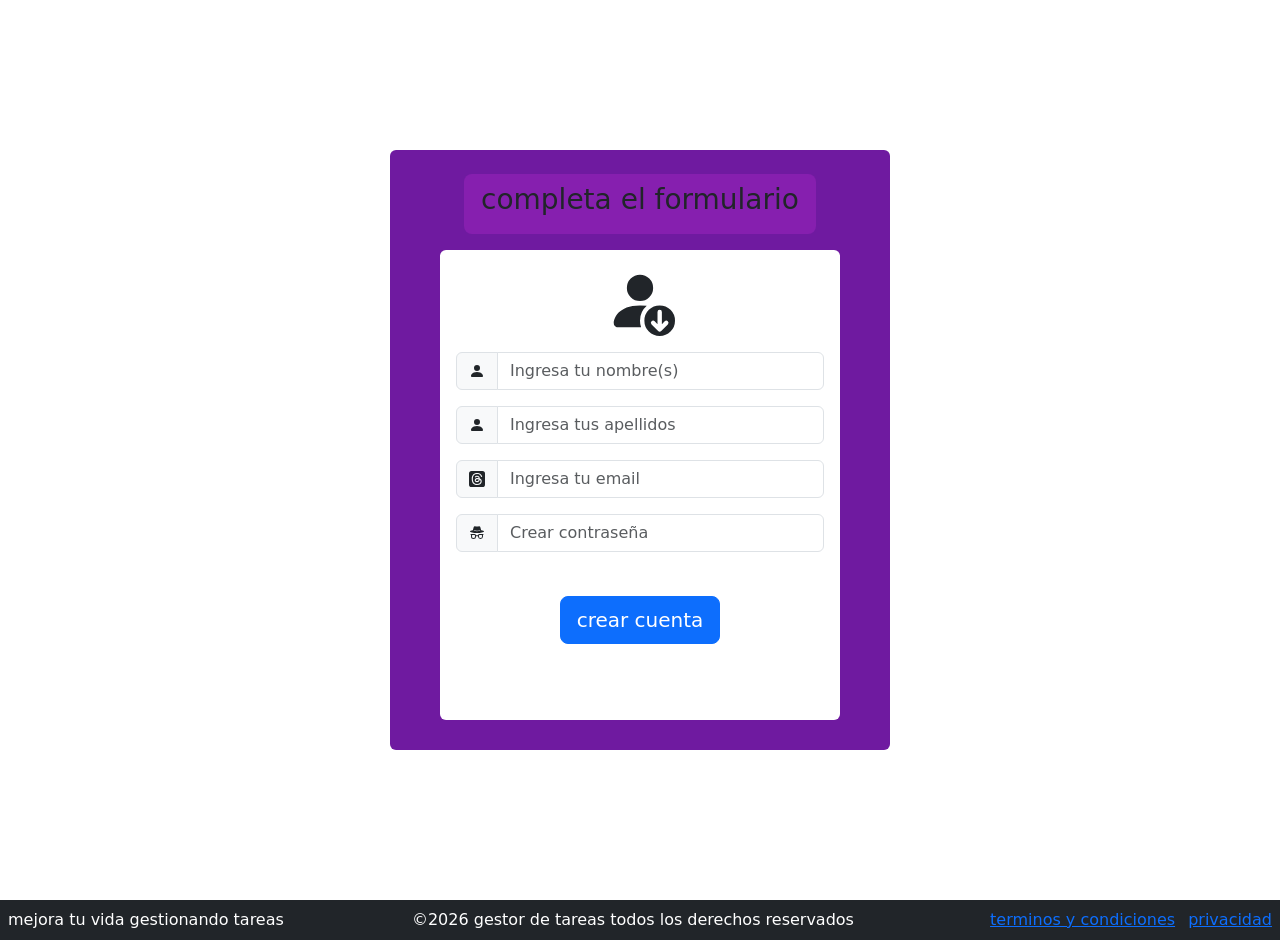
==== practica1/templates/formulario.html @ cdd8b943 "Add files via upload" ====
<!DOCTYPE html>
<html lang="en">
<head>
    <meta charset="UTF-8">
    <meta name="viewport" content="width=device-width, initial-scale=1.0">
    <title>Document</title>
    <link href="https://cdn.jsdelivr.net/npm/bootstrap@5.3.8/dist/css/bootstrap.min.css" rel="stylesheet" integrity="sha384-sRIl4kxILFvY47J16cr9ZwB07vP4J8+LH7qKQnuqkuIAvNWLzeN8tE5YBujZqJLB" crossorigin="anonymous">
    <link rel="stylesheet" href="https://cdn.jsdelivr.net/npm/bootstrap-icons@1.13.1/font/bootstrap-icons.min.css">
</head>
<body>
<div class="container-fluid d-flex justify-content-center align-items-center" 
        style="height: 100vh; width: 100%; 
            background-image: url('{{ url_for('static', filename='fondo.avif') }}'); 
            background-size: cover; 
            background-position: center; 
            background-repeat: no-repeat;"> 
    <div class="p-4 rounded text-white text-center"  
            style="background-color: #6f1aa0; width: 500px; height: 600px;">

                <button class="btn btn-lg mb-3" type="button" style="background-color: #861faf;">
            <h3>completa el formulario</h3>
        </button>

        <div class="p-3 rounded text-start" style="background-color: white; width: 400px; height: 470px; margin: 0 auto;"><div class="text-center mb-3"><svg xmlns="http://www.w3.org/2000/svg" width="70" height="70" fill="currentColor" class="bi bi-person-fill-down text-dark" viewBox="0 0 16 16">
  <path d="M12.5 9a3.5 3.5 0 1 1 0 7 3.5 3.5 0 0 1 0-7m.354 5.854 1.5-1.5a.5.5 0 0 0-.708-.708l-.646.647V10.5a.5.5 0 0 0-1 0v2.793l-.646-.647a.5.5 0 0 0-.708.708l1.5 1.5a.5.5 0 0 0 .708 0M11 5a3 3 0 1 1-6 0 3 3 0 0 1 6 0"/>
  <path d="M2 13c0 1 1 1 1 1h5.256A4.5 4.5 0 0 1 8 12.5a4.5 4.5 0 0 1 1.544-3.393Q8.844 9.002 8 9c-5 0-6 3-6 4"/>
</svg></div>

<form class="text-dark">
  <div class="input-group mb-3">
  <span class="input-group-text">
    <svg xmlns="http://www.w3.org/2000/svg" width="16" height="16" fill="currentColor" class="bi bi-person-fill" viewBox="0 0 16 16">
      <path d="M3 14s-1 0-1-1 1-4 6-4 6 3 6 4-1 1-1 1zm5-6a3 3 0 1 0 0-6 3 3 0 0 0 0 6"/>
    </svg>
  </span>
  <input type="text" class="form-control" placeholder="Ingresa tu nombre(s)">
</div>

  
  <div class="input-group mb-3">
    <div class="input-group-text">
      <svg xmlns="http://www.w3.org/2000/svg" width="16" height="16" fill="currentColor"
           class="bi bi-person-fill" viewBox="0 0 16 16">
        <path d="M3 14s-1 0-1-1 1-4 6-4 6 3 6 4-1 1-1 1zm5-6a3 3 0 1 0 0-6 3 3 0 0 0 0 6"/>
      </svg>
    </div>
    <input type="text" class="form-control" placeholder="Ingresa tus apellidos">
  </div>

  <div class="input-group mb-3">
    <div class="input-group-text">
      <svg xmlns="http://www.w3.org/2000/svg" width="16" height="16" fill="currentColor"
           class="bi bi-threads-fill" viewBox="0 0 16 16">
        <path d="M6.81 9.204c0-.41.197-1.062 1.727-1.062.469 0 .758.034 1.146.121-.124 1.606-.91 1.818-1.674 1.818-.418 0-1.2-.218-1.2-.877Z"/>
        <path d="M2.59 16h10.82A2.59 2.59 0 0 0 16 13.41V2.59A2.59 2.59 0 0 0 13.41 0H2.59A2.59 2.59 0 0 0 0 2.59v10.82A2.59 2.59 0 0 0 2.59 16M5.866 5.91c.567-.81 1.315-1.126 2.35-1.126.73 0 1.351.246 1.795.711.443.466.696 1.132.754 1.983q.368.154.678.363c.832.559 1.29 1.395 1.29 2.353 0 2.037-1.67 3.806-4.692 3.806-2.595 0-5.291-1.51-5.291-6.004C2.75 3.526 5.361 2 8.033 2c1.234 0 4.129.182 5.217 3.777l-1.02.264c-.842-2.56-2.607-2.968-4.224-2.968-2.675 0-4.187 1.628-4.187 5.093 0 3.107 1.69 4.757 4.222 4.757 2.083 0 3.636-1.082 3.636-2.667 0-1.079-.906-1.595-.953-1.595-.177.925-.651 2.482-2.733 2.482-1.213 0-2.26-.838-2.26-1.936 0-1.568 1.488-2.136 2.663-2.136.44 0 .97.03 1.247.086 0-.478-.404-1.296-1.426-1.296-.911 0-1.16.288-1.45.624l-.024.027c-.202-.135-.875-.601-.875-.601Z"/>
      </svg>
    </div>
    <input type="email" class="form-control" placeholder="Ingresa tu email">
  </div>

<div class="input-group mb-3">
  <div class="input-group-text">
    <svg xmlns="http://www.w3.org/2000/svg" width="16" height="16" fill="currentColor" class="bi bi-incognito" viewBox="0 0 16 16">
         <path fill-rule="evenodd" d="m4.736 1.968-.892 3.269-.014.058C2.113 5.568 1 6.006 1 6.5 1 7.328 4.134 8 8 8s7-.672 7-1.5c0-.494-1.113-.932-2.83-1.205l-.014-.058-.892-3.27c-.146-.533-.698-.849-1.239-.734C9.411 1.363 8.62 1.5 8 1.5s-1.411-.136-2.025-.267c-.541-.115-1.093.2-1.239.735m.015 3.867a.25.25 0 0 1 .274-.224c.9.092 1.91.143 2.975.143a30 30 0 0 0 2.975-.143.25.25 0 0 1 .05.498c-.918.093-1.944.145-3.025.145s-2.107-.052-3.025-.145a.25.25 0 0 1-.224-.274M3.5 10h2a.5.5 0 0 1 .5.5v1a1.5 1.5 0 0 1-3 0v-1a.5.5 0 0 1 .5-.5m-1.5.5q.001-.264.085-.5H2a.5.5 0 0 1 0-1h3.5a1.5 1.5 0 0 1 1.488 1.312 3.5 3.5 0 0 1 2.024 0A1.5 1.5 0 0 1 10.5 9H14a.5.5 0 0 1 0 1h-.085q.084.236.085.5v1a2.5 2.5 0 0 1-5 0v-.14l-.21-.07a2.5 2.5 0 0 0-1.58 0l-.21.07v.14a2.5 2.5 0 0 1-5 0zm8.5-.5h2a.5.5 0 0 1 .5.5v1a1.5 1.5 0 0 1-3 0v-1a.5.5 0 0 1 .5-.5"/>
    </svg>
  </div>
  <input type="password" class="form-control" placeholder="Crear contraseña">
</div>

</form>

<div class="mb-1 form-check">
  </div>
  <div class="text-center">
  <a type="submit" class="btn btn-primary btn-lg" href="/gestor_tareas">crear cuenta</a>
</div>
        </div>
    </div>
    </div>
<footer class="d-flex justify-content-between align-items-center text-white bg-dark p-2">
  <div>mejora tu vida gestionando tareas 
  </div>
  <div>©2026 gestor de tareas todos los derechos reservados
  </div>
  <div>
    <a href="" class="mx-2">terminos y condiciones</a>
    <a href="">privacidad</a>
  </div>
</footer>
</div>

<script src="https://cdn.jsdelivr.net/npm/bootstrap@5.3.8/dist/js/bootstrap.bundle.min.js" integrity="sha384-FKyoEForCGlyvwx9Hj09JcYn3nv7wiPVlz7YYwJrWVcXK/BmnVDxM+D2scQbITxI" crossorigin="anonymous"></script>
</body>
</html>
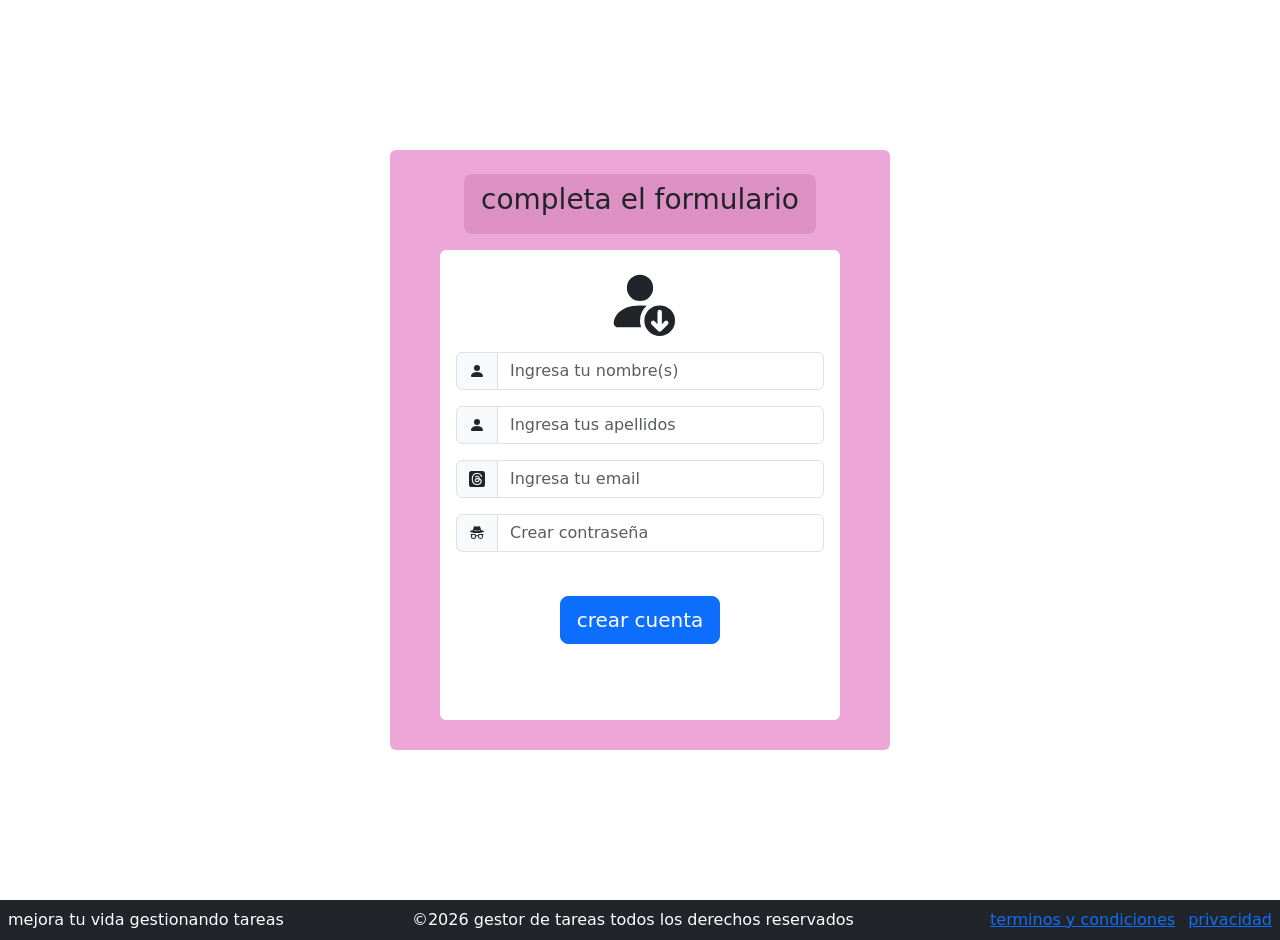
==== commit 1553c5fb: "hola2 Co-authored-by: Copilot <copilot@github.com>" ====
--- a/practica1/templates/formulario.html
+++ b/practica1/templates/formulario.html
@@ -10,14 +10,14 @@
 <body>
 <div class="container-fluid d-flex justify-content-center align-items-center" 
         style="height: 100vh; width: 100%; 
-            background-image: url('{{ url_for('static', filename='fondo.avif') }}'); 
+            background-image: url('{{ url_for('static', filename='foto3.webp') }}'); 
             background-size: cover; 
             background-position: center; 
             background-repeat: no-repeat;"> 
     <div class="p-4 rounded text-white text-center"  
-            style="background-color: #6f1aa0; width: 500px; height: 600px;">
+            style="background-color:    #eca7d8; width: 500px; height: 600px;">
 
-                <button class="btn btn-lg mb-3" type="button" style="background-color: #861faf;">
+                <button class="btn btn-lg mb-3" type="button" style="background-color:   #dd90c3;">
             <h3>completa el formulario</h3>
         </button>
 
@@ -26,14 +26,14 @@
   <path d="M2 13c0 1 1 1 1 1h5.256A4.5 4.5 0 0 1 8 12.5a4.5 4.5 0 0 1 1.544-3.393Q8.844 9.002 8 9c-5 0-6 3-6 4"/>
 </svg></div>
 
-<form class="text-dark">
+<form class="text-dark" type="submit" action="/gestor_tareas">
   <div class="input-group mb-3">
   <span class="input-group-text">
     <svg xmlns="http://www.w3.org/2000/svg" width="16" height="16" fill="currentColor" class="bi bi-person-fill" viewBox="0 0 16 16">
       <path d="M3 14s-1 0-1-1 1-4 6-4 6 3 6 4-1 1-1 1zm5-6a3 3 0 1 0 0-6 3 3 0 0 0 0 6"/>
     </svg>
   </span>
-  <input type="text" class="form-control" placeholder="Ingresa tu nombre(s)">
+  <input type="text" class="form-control" placeholder="Ingresa tu nombre(s)" required>
 </div>
 
   
@@ -44,7 +44,7 @@
         <path d="M3 14s-1 0-1-1 1-4 6-4 6 3 6 4-1 1-1 1zm5-6a3 3 0 1 0 0-6 3 3 0 0 0 0 6"/>
       </svg>
     </div>
-    <input type="text" class="form-control" placeholder="Ingresa tus apellidos">
+    <input type="text" class="form-control" placeholder="Ingresa tus apellidos" required>
   </div>
 
   <div class="input-group mb-3">
@@ -55,7 +55,7 @@
         <path d="M2.59 16h10.82A2.59 2.59 0 0 0 16 13.41V2.59A2.59 2.59 0 0 0 13.41 0H2.59A2.59 2.59 0 0 0 0 2.59v10.82A2.59 2.59 0 0 0 2.59 16M5.866 5.91c.567-.81 1.315-1.126 2.35-1.126.73 0 1.351.246 1.795.711.443.466.696 1.132.754 1.983q.368.154.678.363c.832.559 1.29 1.395 1.29 2.353 0 2.037-1.67 3.806-4.692 3.806-2.595 0-5.291-1.51-5.291-6.004C2.75 3.526 5.361 2 8.033 2c1.234 0 4.129.182 5.217 3.777l-1.02.264c-.842-2.56-2.607-2.968-4.224-2.968-2.675 0-4.187 1.628-4.187 5.093 0 3.107 1.69 4.757 4.222 4.757 2.083 0 3.636-1.082 3.636-2.667 0-1.079-.906-1.595-.953-1.595-.177.925-.651 2.482-2.733 2.482-1.213 0-2.26-.838-2.26-1.936 0-1.568 1.488-2.136 2.663-2.136.44 0 .97.03 1.247.086 0-.478-.404-1.296-1.426-1.296-.911 0-1.16.288-1.45.624l-.024.027c-.202-.135-.875-.601-.875-.601Z"/>
       </svg>
     </div>
-    <input type="email" class="form-control" placeholder="Ingresa tu email">
+    <input type="email" class="form-control" placeholder="Ingresa tu email" required>
   </div>
 
 <div class="input-group mb-3">
@@ -64,19 +64,22 @@
          <path fill-rule="evenodd" d="m4.736 1.968-.892 3.269-.014.058C2.113 5.568 1 6.006 1 6.5 1 7.328 4.134 8 8 8s7-.672 7-1.5c0-.494-1.113-.932-2.83-1.205l-.014-.058-.892-3.27c-.146-.533-.698-.849-1.239-.734C9.411 1.363 8.62 1.5 8 1.5s-1.411-.136-2.025-.267c-.541-.115-1.093.2-1.239.735m.015 3.867a.25.25 0 0 1 .274-.224c.9.092 1.91.143 2.975.143a30 30 0 0 0 2.975-.143.25.25 0 0 1 .05.498c-.918.093-1.944.145-3.025.145s-2.107-.052-3.025-.145a.25.25 0 0 1-.224-.274M3.5 10h2a.5.5 0 0 1 .5.5v1a1.5 1.5 0 0 1-3 0v-1a.5.5 0 0 1 .5-.5m-1.5.5q.001-.264.085-.5H2a.5.5 0 0 1 0-1h3.5a1.5 1.5 0 0 1 1.488 1.312 3.5 3.5 0 0 1 2.024 0A1.5 1.5 0 0 1 10.5 9H14a.5.5 0 0 1 0 1h-.085q.084.236.085.5v1a2.5 2.5 0 0 1-5 0v-.14l-.21-.07a2.5 2.5 0 0 0-1.58 0l-.21.07v.14a2.5 2.5 0 0 1-5 0zm8.5-.5h2a.5.5 0 0 1 .5.5v1a1.5 1.5 0 0 1-3 0v-1a.5.5 0 0 1 .5-.5"/>
     </svg>
   </div>
-  <input type="password" class="form-control" placeholder="Crear contraseña">
+  <input type="password" class="form-control" placeholder="Crear contraseña" required>
 </div>
-
-</form>
-
 <div class="mb-1 form-check">
   </div>
   <div class="text-center">
-  <a type="submit" class="btn btn-primary btn-lg" href="/gestor_tareas">crear cuenta</a>
+  <button type="submit" class="btn btn-primary btn-lg">crear cuenta</button>
 </div>
+</form>
         </div>
     </div>
     </div>
+
+</div>
+
+<script src="https://cdn.jsdelivr.net/npm/bootstrap@5.3.8/dist/js/bootstrap.bundle.min.js" integrity="sha384-FKyoEForCGlyvwx9Hj09JcYn3nv7wiPVlz7YYwJrWVcXK/BmnVDxM+D2scQbITxI" crossorigin="anonymous"></script>
+</body>
 <footer class="d-flex justify-content-between align-items-center text-white bg-dark p-2">
   <div>mejora tu vida gestionando tareas 
   </div>
@@ -87,8 +90,4 @@
     <a href="">privacidad</a>
   </div>
 </footer>
-</div>
-
-<script src="https://cdn.jsdelivr.net/npm/bootstrap@5.3.8/dist/js/bootstrap.bundle.min.js" integrity="sha384-FKyoEForCGlyvwx9Hj09JcYn3nv7wiPVlz7YYwJrWVcXK/BmnVDxM+D2scQbITxI" crossorigin="anonymous"></script>
-</body>
 </html>
